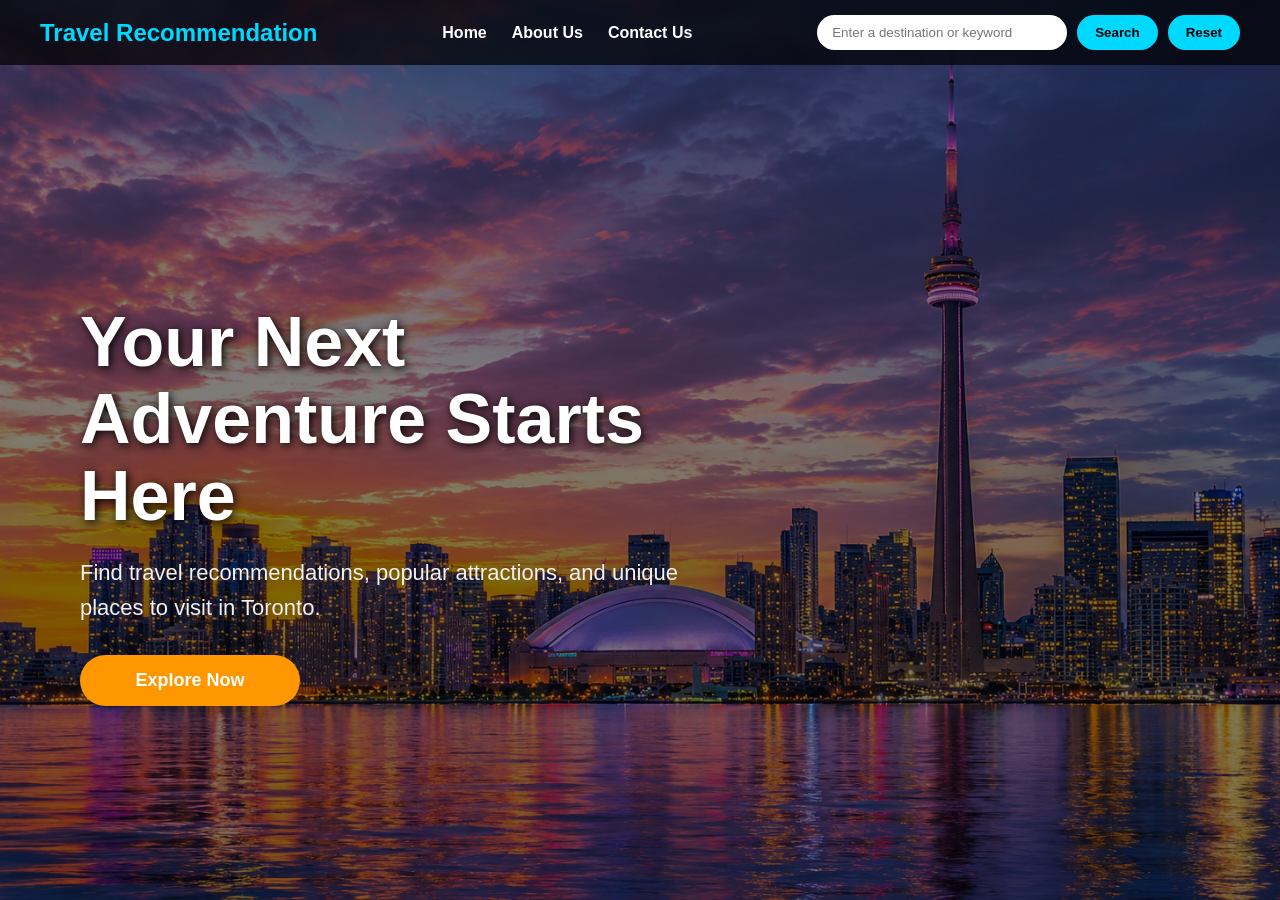
==== index.html @ 5ce41b0e "commit" ====
<!DOCTYPE html>
<html>

<head>

    <meta charset="UTF-8">

    <meta name="viewport"
    content="width=device-width, initial-scale=1.0">

    <title>Travel Recommendation</title>

    <link rel="stylesheet" href="./travel_recommendation.css">

</head>

<body>

    <nav>

    <h1>Travel Recommendation</h1>

    <div class="nav-links">

        <a href="#home">Home</a>
        <a href="#about">About Us</a>
        <a href="#contact">Contact Us</a>

    </div>

    <div class="search-container">

        <input
        type="text"
        id="searchInput"
        placeholder="Enter a destination or keyword">

        <button id="searchBtn">Search</button>

        <button id="resetBtn">Reset</button>

    </div>

</nav>

    <div class="hero-content">
        <div id="results" class="results-grid"></div>

    <h1>Your Next Adventure Starts Here</h1>

    <p>
        Find travel recommendations, popular attractions,
        and unique places to visit in Toronto.
    </p>

    <button>Explore Now</button>

</div>

<div class="social-icons">

    <a href="#">
        <i class="fa-brands fa-facebook"></i>
    </a>

    <a href="#">
        <i class="fa-brands fa-instagram"></i>
    </a>

    <a href="#">
        <i class="fa-brands fa-x-twitter"></i>
    </a>

    <a href="#">
        <i class="fa-brands fa-youtube"></i>
    </a>

</div>

<script src="./travel_recommendation.js"></script>


</body>

</html>
---- travel_recommendation.css ----
/* GENERAL */

* {
    margin: 0;
    padding: 0;
    box-sizing: border-box;
}

body {
    font-family: Arial, Helvetica, sans-serif;

    background-image:
    linear-gradient(
        rgba(0,0,0,0.5),
        rgba(0,0,0,0.5)
    ),
    url('./toronto.jpg');

    background-size: cover;
    background-position: center;
    background-repeat: no-repeat;
    background-attachment: fixed;

    color: white;

    min-height: 100vh;
}

/* NAVBAR */

nav {
    display: flex;
    justify-content: space-between;
    align-items: center;

    padding: 15px 40px;

    background-color: rgba(0,0,0,0.7);

    backdrop-filter: blur(5px);
}

nav h1 {
    font-size: 24px;
    color: #00d9ff;
}

.nav-links {
    display: flex;
    gap: 25px;
}

.nav-links a {
    text-decoration: none;
    color: white;
    font-weight: bold;
    transition: 0.3s;
}

.nav-links a:hover {
    color: #00d9ff;
}

/* SEARCH */

.search-container {
    display: flex;
    gap: 10px;
}

.search-container input {
    padding: 10px 15px;

    border: none;
    border-radius: 30px;

    outline: none;

    width: 250px;
}

.search-container button {
    padding: 10px 18px;

    border: none;
    border-radius: 30px;

    background-color: #00d9ff;

    color: black;

    font-weight: bold;

    cursor: pointer;

    transition: 0.3s;
}

.search-container button:hover {
    background-color: #00b8d4;
    transform: scale(1.05);
}

/* HERO SECTION */

.hero-content {
    display: flex;
    flex-direction: column;
    justify-content: center;

    height: 80vh;

    padding-left: 80px;

    max-width: 700px;
}

.hero-content h1 {
    font-size: 70px;

    margin-bottom: 20px;

    line-height: 1.1;

    text-shadow: 2px 2px 10px black;
}

.hero-content p {
    font-size: 22px;

    line-height: 1.6;

    margin-bottom: 30px;

    color: #f1f1f1;
}

.hero-content button {
    width: 220px;

    padding: 15px;

    border: none;
    border-radius: 40px;

    background-color: #ff9800;

    color: white;

    font-size: 18px;
    font-weight: bold;

    cursor: pointer;

    transition: 0.3s;
}

.hero-content button:hover {
    background-color: #ff6f00;
    transform: scale(1.05);
}

/* SOCIAL ICONS */

.social-icons {
    position: fixed;

    left: 30px;
    top: 50%;

    transform: translateY(-50%);

    display: flex;
    flex-direction: column;

    gap: 25px;
}

.social-icons a {
    color: white;

    font-size: 28px;

    transition: 0.3s;
}

.social-icons a:hover {
    color: #00d9ff;
    transform: scale(1.2);
}

/* RESULTS */

.results-grid {
    display: grid;

    margin-top: 40px;

    grid-template-columns: repeat(auto-fit, minmax(320px, 1fr));

    gap: 30px;

    padding: 60px;
}

.result-card {
    background-color: rgba(255,255,255,0.95);

    height: auto;

    color: black;

    border-radius: 15px;

    overflow: hidden;

    box-shadow: 0 4px 12px rgba(0,0,0,0.3);

    transition: 0.3s;
}

.result-card:hover {
    transform: translateY(-10px);
}

.result-card img {
    width: 100%;
    height: 250px;

    object-fit: cover;
}

.result-card h3 {
    padding: 15px;

    font-size: 24px;

    color: #0077b6;
}

.result-card p {
    padding: 0 15px 20px;
    line-height: 1.6;
    color: #333;

}

/* ABOUT PAGE */

.about-section,
.team-section,
.contact-section {
    padding: 80px;
}

.about-section h1,
.team-section h2,
.contact-section h1 {
    font-size: 50px;

    margin-bottom: 25px;

    color: #00d9ff;
}

.about-section p,
.contact-section p {
    font-size: 20px;

    line-height: 1.8;

    max-width: 900px;
}

/* TEAM */

.team-container {
    display: flex;
    gap: 25px;

    margin-top: 40px;

    flex-wrap: wrap;
}

.team-card {
    background-color: rgba(255,255,255,0.15);

    padding: 30px;

    border-radius: 15px;

    width: 280px;

    backdrop-filter: blur(6px);

    transition: 0.3s;
}

.team-card:hover {
    transform: translateY(-10px);
}

.team-card h3 {
    margin-bottom: 10px;

    color: #ffcc00;
}

/* CONTACT FORM */

.contact-form {
    display: flex;
    flex-direction: column;

    gap: 20px;

    margin-top: 40px;

    width: 500px;
}

.contact-form input,
.contact-form textarea {
    padding: 15px;

    border: none;
    border-radius: 10px;

    outline: none;

    font-size: 16px;
}

.contact-form textarea {
    resize: none;
}

.contact-form button {
    padding: 15px;

    border: none;
    border-radius: 10px;

    background-color: #00d9ff;

    color: black;

    font-size: 18px;
    font-weight: bold;

    cursor: pointer;

    transition: 0.3s;
}

.contact-form button:hover {
    background-color: #00b8d4;
}

/* RESPONSIVE */

@media (max-width: 900px) {

    nav {
        flex-direction: column;
        gap: 20px;
    }

    .hero-content {
        padding: 40px;
    }

    .hero-content h1 {
        font-size: 45px;
    }

    .contact-form {
        width: 100%;
    }

    .social-icons {
        display: none;
    }
}
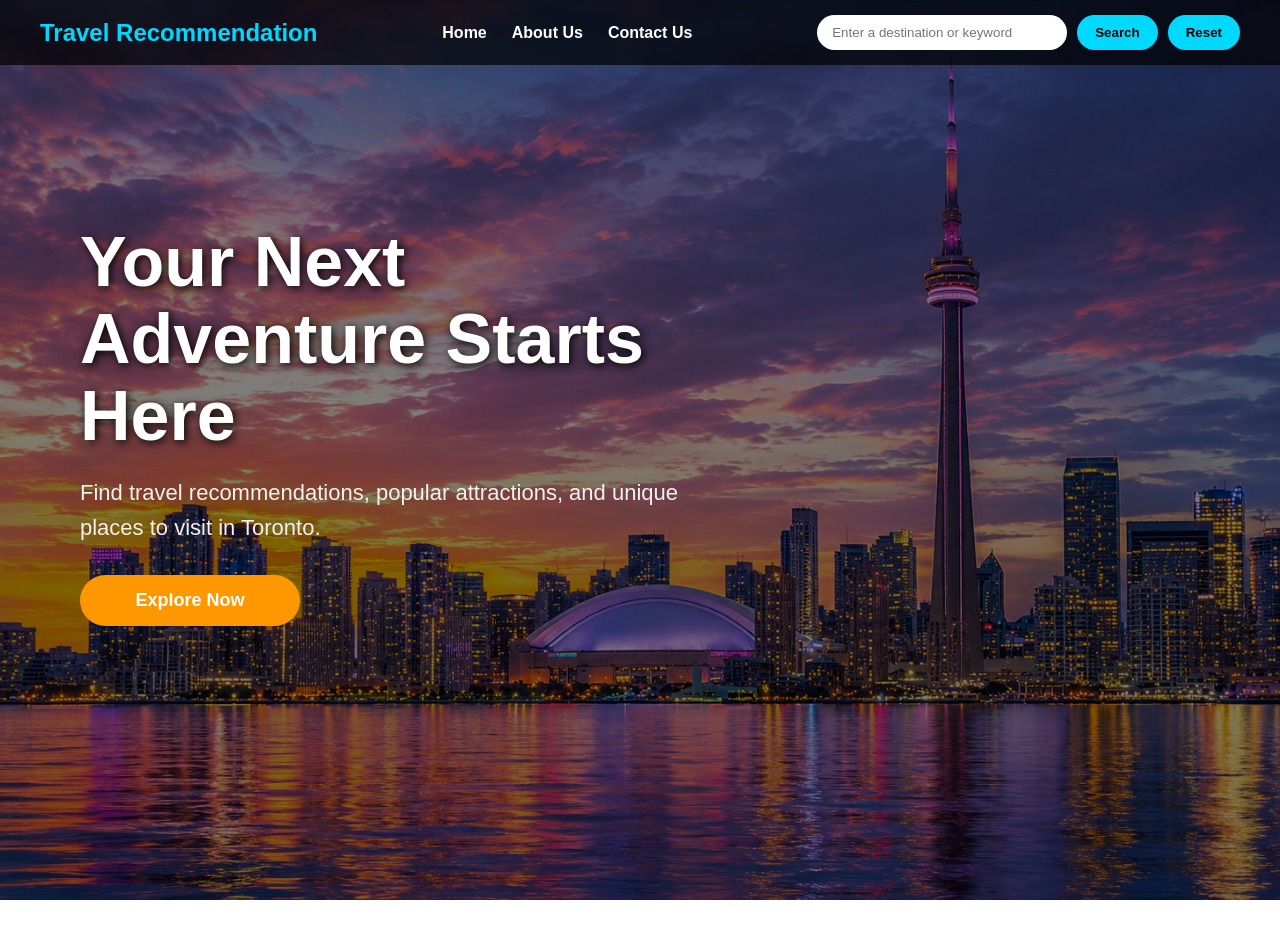
==== commit 8e4a9a0a: "initial" ====
--- a/index.html
+++ b/index.html
@@ -44,7 +44,7 @@
 </nav>
 
     <div class="hero-content">
-        <div id="results" class="results-grid"></div>
+        
 
     <h1>Your Next Adventure Starts Here</h1>
 
@@ -56,6 +56,8 @@
     <button>Explore Now</button>
 
 </div>
+
+<div id="results" class="results-grid"></div>
 
 <div class="social-icons">
 
